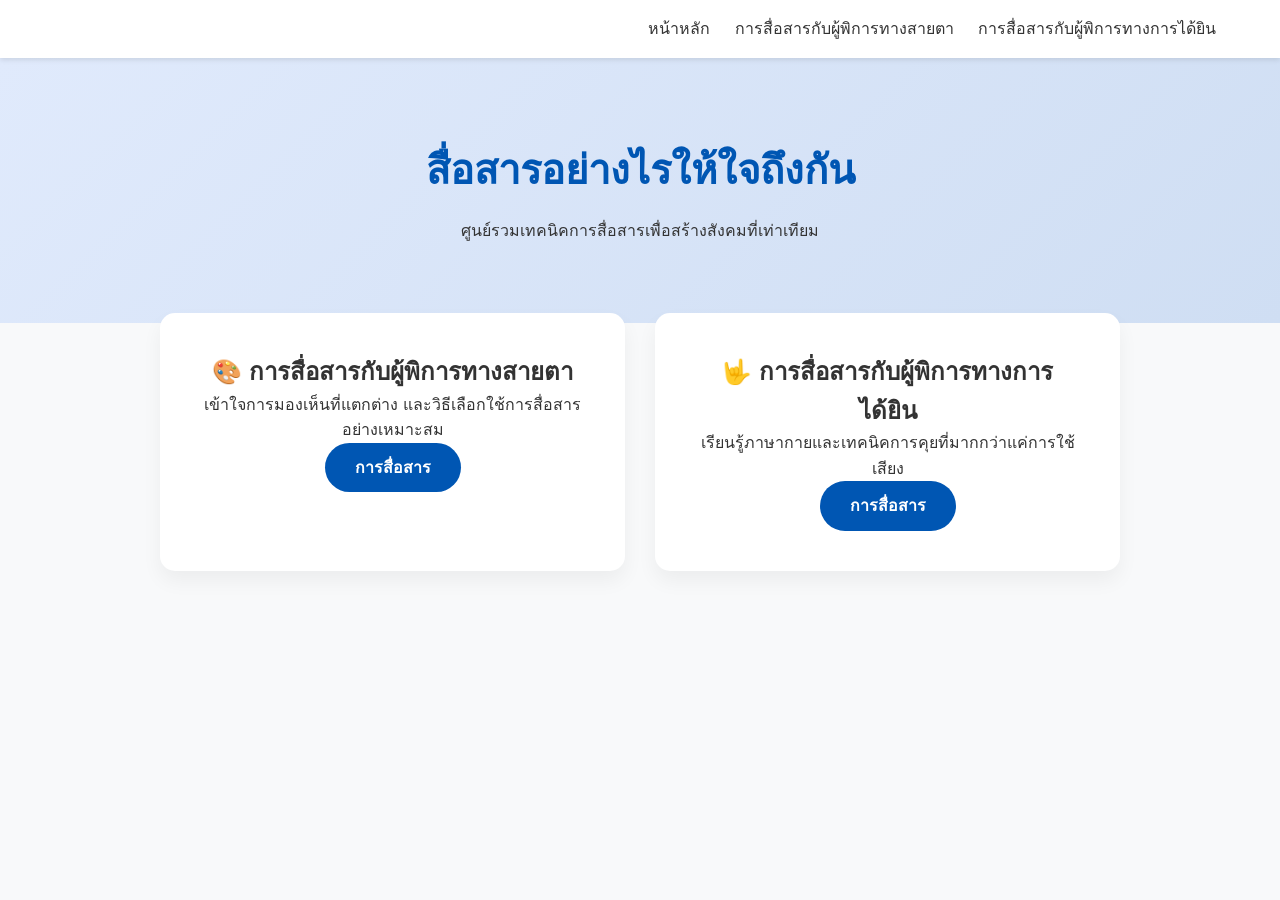
==== index.html @ 48d19150 "Add files via upload" ====
<!DOCTYPE html>
<html lang="th">
<head>
    <meta charset="UTF-8">
    <title>Bridge the Gap - หน้าหลัก</title>
    <link rel="stylesheet" href="style.css">
</head>
<body>
    <nav>
        <a href="index.html" class="logo"></a>
        <div>
            <a href="index.html">หน้าหลัก</a>
            <a href="color.html">การสื่อสารกับผู้พิการทางสายตา</a>
            <a href="hearing.html">การสื่อสารกับผู้พิการทางการได้ยิน</a>
        </div>
    </nav>

    <header class="hero">
        <h1>สื่อสารอย่างไรให้ใจถึงกัน</h1>
        <p>ศูนย์รวมเทคนิคการสื่อสารเพื่อสร้างสังคมที่เท่าเทียม</p>
    </header>

    <div class="container">
        <div class="card-grid">
            <div class="card">
                <h2>🎨 การสื่อสารกับผู้พิการทางสายตา</h1>
                <p>เข้าใจการมองเห็นที่แตกต่าง และวิธีเลือกใช้การสื่อสารอย่างเหมาะสม</p>
                <a href="color.html" class="btn">การสื่อสาร</a>
            </div>
            <div class="card">
                <h2>🤟 การสื่อสารกับผู้พิการทางการได้ยิน</h1>
                <p>เรียนรู้ภาษากายและเทคนิคการคุยที่มากกว่าแค่การใช้เสียง</p>
                <a href="hearing.html" class="btn">การสื่อสาร</a>
            </div>
        </div>
    </div>
</body>
</html>
---- style.css ----
/* Global Settings */
:root {
    --primary-blue: #0056b3;
    --secondary-blue: #e0eafc;
    --success-green: #28a745;
    --warning-yellow: #ffc107;
    --dark-text: #333;
    --light-bg: #f8f9fa;
    --white: #ffffff;
}

* {
    margin: 0;
    padding: 0;
    box-sizing: border-box;
    font-family: 'Sarabun', sans-serif;
}

body {
    background-color: var(--light-bg);
    color: var(--dark-text);
    line-height: 1.6;
}

/* Navigation */
nav {
    background: var(--white);
    padding: 1rem 5%;
    display: flex;
    justify-content: space-between;
    align-items: center;
    box-shadow: 0 2px 5px rgba(0,0,0,0.1);
    position: sticky;
    top: 0;
    z-index: 1000;
}

.logo {
    font-size: 1.5rem;
    font-weight: bold;
    color: var(--primary-blue);
    text-decoration: none;
}

nav a {
    text-decoration: none;
    color: var(--dark-text);
    margin-left: 20px;
    font-weight: 500;
}

/* Hero & Headers */
.hero {
    padding: 80px 20px;
    text-align: center;
    background: linear-gradient(135deg, var(--secondary-blue), #cfdef3);
}

.hero h1 {
    font-size: 2.5rem;
    color: var(--primary-blue);
    margin-bottom: 1rem;
}

/* Layout Containers */
.container {
    max-width: 1000px;
    margin: 40px auto;
    padding: 0 20px;
}

/* Cards & Content */
.card-grid {
    display: grid;
    grid-template-columns: repeat(auto-fit, minmax(300px, 1fr));
    gap: 30px;
    margin-top: -50px;
}

.card {
    background: var(--white);
    padding: 40px;
    border-radius: 15px;
    box-shadow: 0 10px 20px rgba(0,0,0,0.05);
    text-align: center;
    transition: 0.3s;
}

.card:hover { transform: translateY(-10px); }

.content-box {
    background: var(--white);
    padding: 40px;
    border-radius: 15px;
    margin-bottom: 20px;
}

/* Buttons */
.btn {
    display: inline-block;
    padding: 12px 30px;
    background-color: var(--primary-blue);
    color: white;
    text-decoration: none;
    border-radius: 25px;
    font-weight: bold;
    transition: 0.3s;
}

.btn:hover { opacity: 0.9; }

/* Tip Box */
.tip {
    border-left: 5px solid var(--primary-blue);
    background: #f0f7ff;
    padding: 20px;
    margin: 20px 0;
    border-radius: 0 10px 10px 0;
}
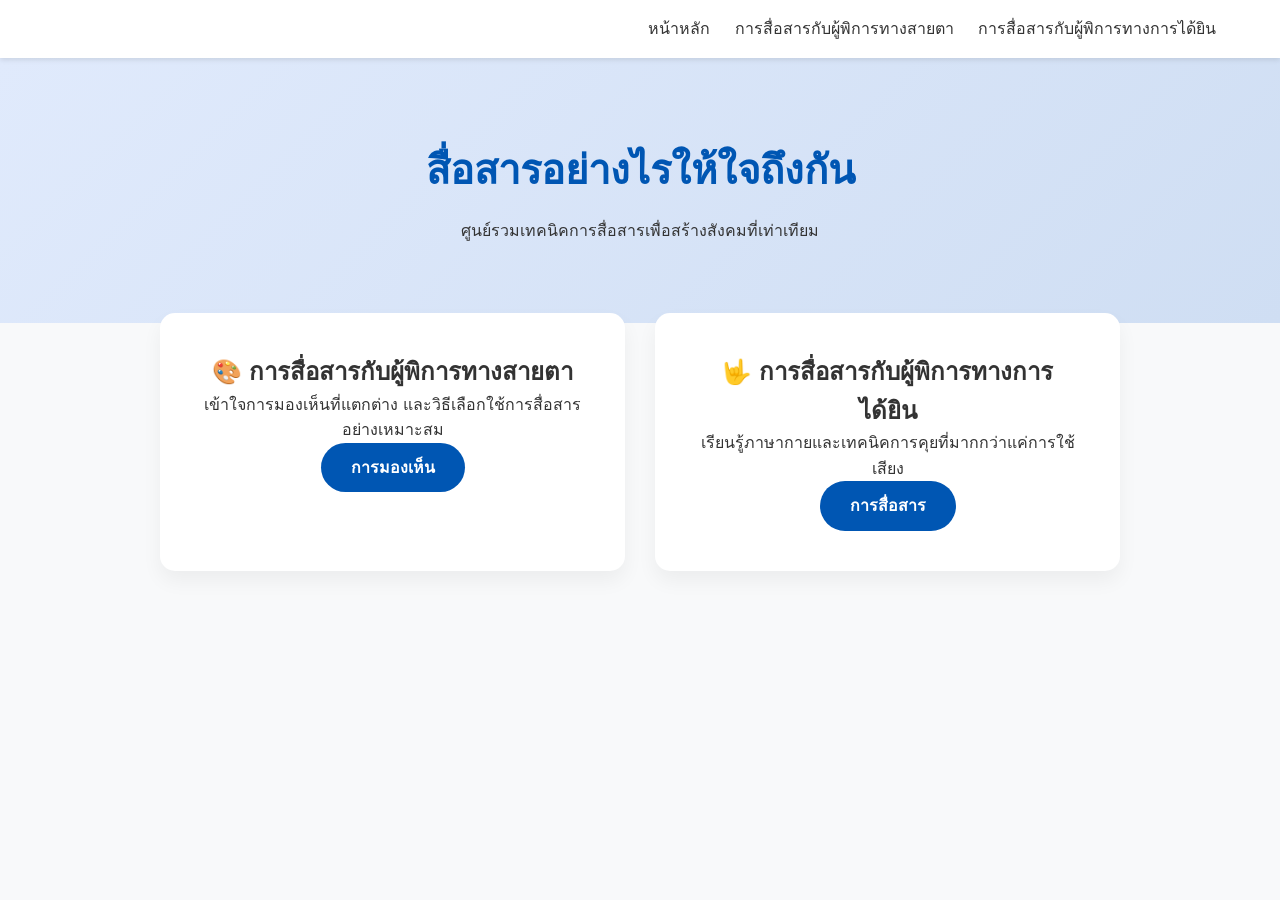
==== commit e58fdc8f: "Add files via upload" ====
--- a/index.html
+++ b/index.html
@@ -25,7 +25,7 @@
             <div class="card">
                 <h2>🎨 การสื่อสารกับผู้พิการทางสายตา</h1>
                 <p>เข้าใจการมองเห็นที่แตกต่าง และวิธีเลือกใช้การสื่อสารอย่างเหมาะสม</p>
-                <a href="color.html" class="btn">การสื่อสาร</a>
+                <a href="color.html" class="btn">การมองเห็น</a>
             </div>
             <div class="card">
                 <h2>🤟 การสื่อสารกับผู้พิการทางการได้ยิน</h1>
